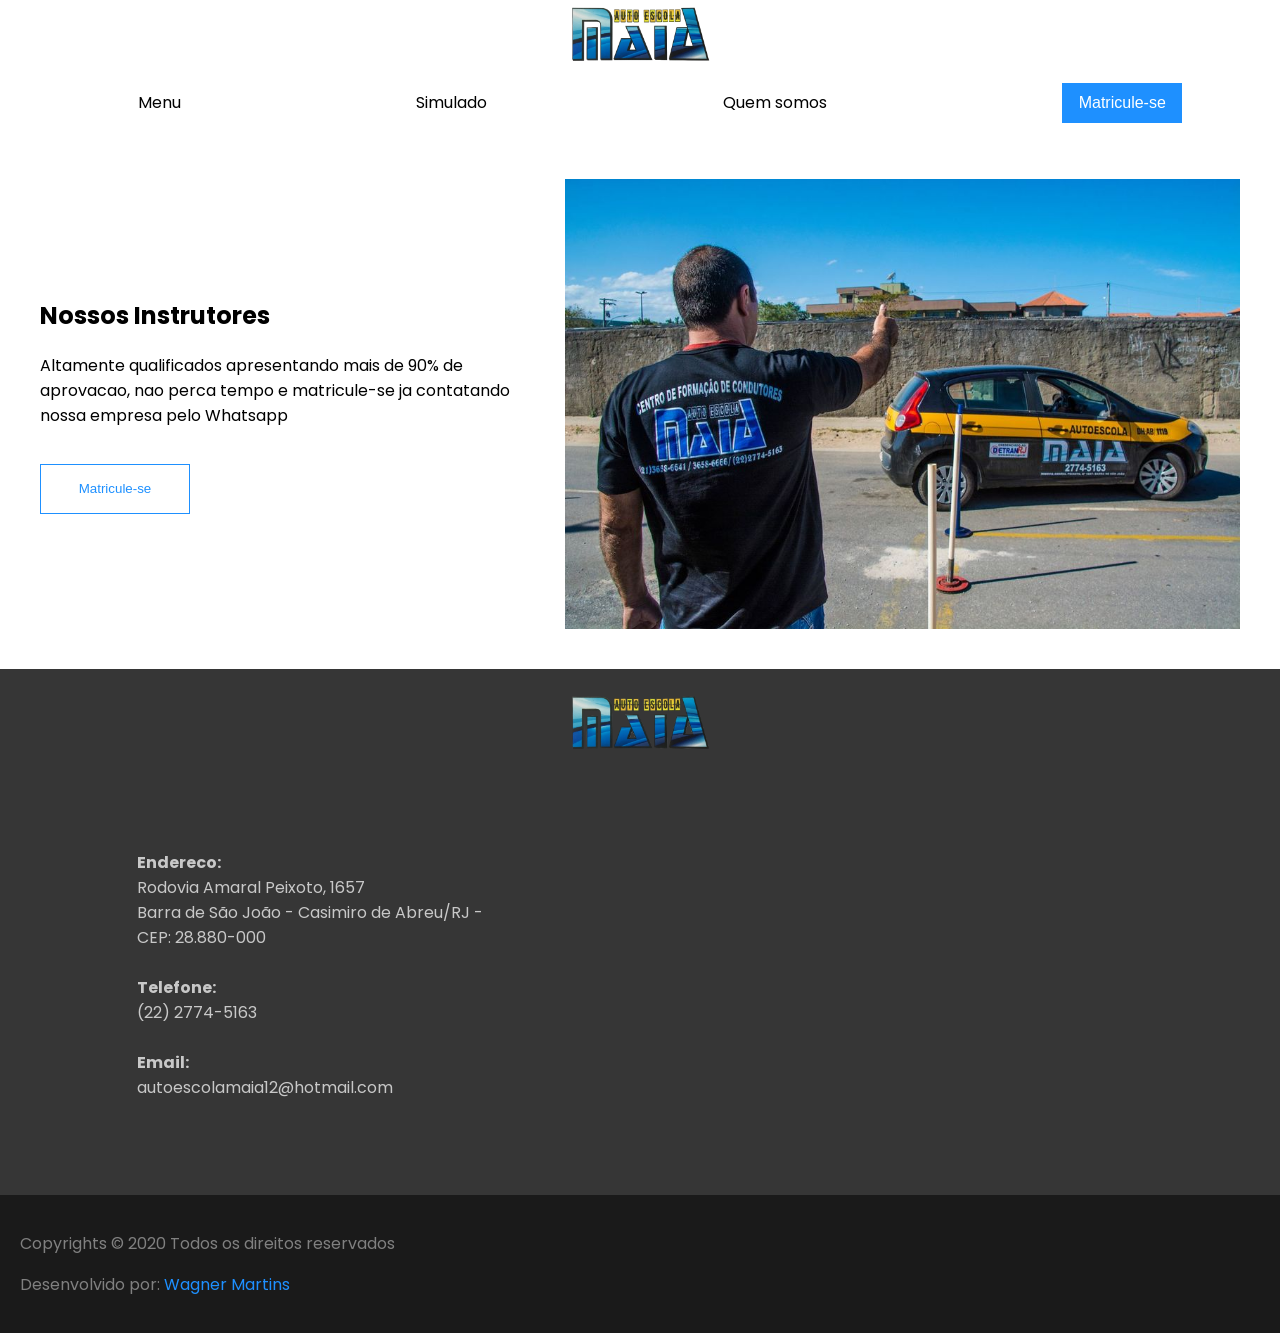
==== projects/autoescola barra sj/index.html @ 8edba2f6 "update auto barra" ====
<html lang="pt-br">
<head>
    <title>Autoescola Maia</title>
    <link rel="stylesheet" href="static/layout.css">
    <link href="https://fonts.googleapis.com/css2?family=Poppins:wght@400;500&display=swap" rel="stylesheet">
    <link rel="icon" href="static/logo.png">
    <meta name="viewport" content="width=device-width, initial-scale=1, maximum-scale=1">
</head>
<body>
    <header>
    <img id="logo" src="static/logo.png" alt="Auto Escola Maia">
    <nav>
        <div id="nav">
        <ul><a class="navlink" href="index.html">Menu</a></ul>
        <ul><a class="navlink" href="http://cfcprodutivo.com.br/framework/webservice/simulado/simulado.php?idCliente=305">Simulado</a></ul>
        <ul><a class="navlink" href="sobre.html" >Quem somos</a></ul>
        <ul><form action="https://wa.me/+5522997705501">
            <input id="matricula" type="submit" value="Matricule-se">
            </form>
        </ul>
        </div>
    </nav>
    </header>
<div id="body">
<!Body start>
<div class="inicio">
    <div id="text-inicio">
        <h2>Nossos Instrutores</h2>
        <p>Altamente qualificados apresentando mais de 90% de aprovacao, nao perca tempo e matricule-se ja contatando nossa empresa pelo Whatsapp</p>
        <div><form action="https://wa.me/+5522997705501">
        <input id="matricula-button" type="submit" value="Matricule-se">
        </form></div>
    </div>
    <div>
        <img class="fotos-menu" src="static/capa.jpg">
    </div>
</div>
<!Body ends>
</div>
<footer>
    <div id="item-footer">
            <img id="logo" src="static/logo.png" alt="Logo">
        <div id="address">
                <div id="address-text"><p>
                <strong>Endereco:</strong><br>
                Rodovia Amaral Peixoto, 1657<br>
                Barra de São João - Casimiro de Abreu/RJ - CEP: 28.880-000<br><br>
                <strong>Telefone:</strong><br>
                (22) 2774-5163<br><br>
                <strong>Email:</strong><br>
                autoescolamaia12@hotmail.com
                </p></div>
                <div>
                    <iframe src="https://www.google.com/maps/embed?pb=!1m14!1m8!1m3!1d14735.82435502224!2d-41.9888824!3d-22.5807456!3m2!1i1024!2i768!4f13.1!3m3!1m2!1s0x0%3A0x11e35d481979a5c3!2sAutoescola%20Maia!5e0!3m2!1spt-BR!2sbr!4v1605838784666!5m2!1spt-BR!2sbr" frameborder="0" style="border:0;" allowfullscreen="" aria-hidden="false" tabindex="0"></iframe>
                </div>
        </div>
    </div>
    <div id="copyright">
        <p>Copyrights © 2020 Todos os direitos reservados</p> 
        <p>Desenvolvido por: <a class="normal-link" href="https://www.instagram.com/__wagner_martins__">Wagner Martins</a></p>
    </div>
</footer>
</body>
</html>
---- projects/autoescola barra sj/static/layout.css ----
body{
    font-family: 'Poppins', sans-serif;
    font-weight: 400;
    margin: 0px;
    padding: 0px;
}
#body{
    margin: 20px;
}
#logo {
    position: relative;
    left: 50%;
    transform: translate(-50%);
    width: 150px;
}
#nav {
    display: flex;
    justify-content: space-around;
    align-items: center;
}
a {
    text-decoration: none;
}
.navlink:visited, .navlink:link {
    color: inherit;
}
.navlink:hover {
    color: dodgerblue;
}
.fotos-menu{
    height: 450px;
    animation: drop 1s ease;
}
.inicio {
    display: flex;
    align-items: center;
    padding: 20px;
}

#text-inicio {
    margin-right: 20px;
    animation: drop 1s ease;
    max-width: 520px;
}

#matricula-button {
    width: 150px;
    height: 50px;
    background-color: transparent;
    border: 1px solid dodgerblue;
    color: dodgerblue;
    cursor: pointer;
    margin-top: 20px;
}
#matricula-button:hover {
    background-color: dodgerblue;
    color: white;
}
#copyright {
    background-color: rgb(26, 26, 26);
    color: gray;
    padding: 20px;
}
.normal-link {
    color: dodgerblue;
}
.normal-link:hover{
    color: white;
}
#item-footer {
    position: sticky;
    background-color: #363636;
    display: flex;
    flex-direction: column;
    padding: 20px 20px;
    color: rgb(200, 200, 200);
}
#address {
    margin-top: 20px;
    display: flex;
    flex-direction: row;
    justify-content: space-around;
    align-items: center;
}
#address-text {
    width: 30%;
}
#simulado {
    margin: 20px;
    padding: 20px;
}
#matricula {
    border: 1px solid dodgerblue;
    background-color: dodgerblue;
    color: white;
    font-size: medium;
    width: 120px;
    height: 40px;
    cursor: pointer;
}
#matricula:hover {
    background-color: white;
    color: dodgerblue;
}
#nav form {
    margin: 0px;
}
iframe {width: 400px;height:400px}

@keyframes drop {
    0% {
        opacity: 0;
        transform: translateX(100px);
    }
    100% {
        opacity: 1;
        transform: translateX(0px);
    }
}
@keyframes simulado {
    0% {
        opacity: 0;
    }
    100% {
        opacity: 1;
    }
}
@media screen and (max-width: 950px){
    .inicio {
        flex-direction: column-reverse;
    }
    #text-inicio {
        text-align: center;
        margin: none;
    }
    #address {
        flex-direction: column-reverse;
    }
    #address-text {
        width: auto;
    }
    .fotos-menu {
        height: 300px;
    }
}
@media screen and (max-width: 425px){
    .fotos-menu{height: 35vh;}
    iframe{width:220px;height:220px;}
    .navlink {font-size: 12px;}
    #matricula{width:80px;height:20px;font-size:12px}
    ul{padding: 0px;}
}
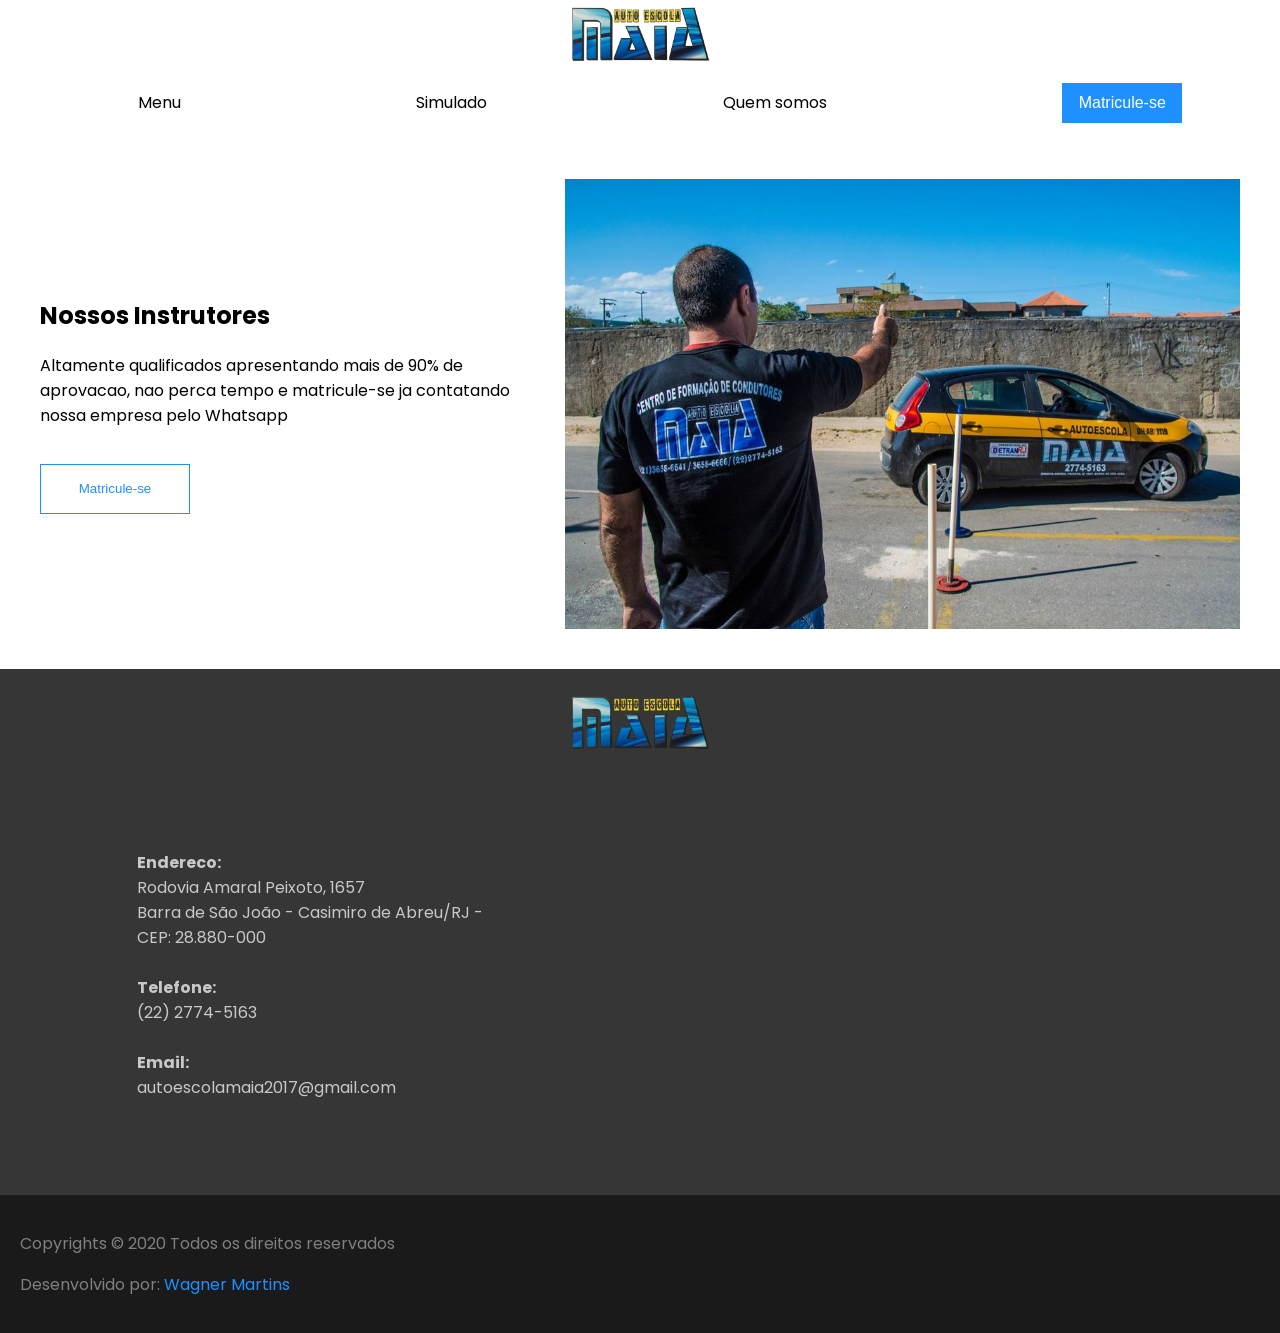
==== commit 60cf3c6c: "update email" ====
--- a/projects/autoescola barra sj/index.html
+++ b/projects/autoescola barra sj/index.html
@@ -48,7 +48,7 @@
                 <strong>Telefone:</strong><br>
                 (22) 2774-5163<br><br>
                 <strong>Email:</strong><br>
-                autoescolamaia12@hotmail.com
+                autoescolamaia2017@gmail.com
                 </p></div>
                 <div>
                     <iframe src="https://www.google.com/maps/embed?pb=!1m14!1m8!1m3!1d14735.82435502224!2d-41.9888824!3d-22.5807456!3m2!1i1024!2i768!4f13.1!3m3!1m2!1s0x0%3A0x11e35d481979a5c3!2sAutoescola%20Maia!5e0!3m2!1spt-BR!2sbr!4v1605838784666!5m2!1spt-BR!2sbr" frameborder="0" style="border:0;" allowfullscreen="" aria-hidden="false" tabindex="0"></iframe>
